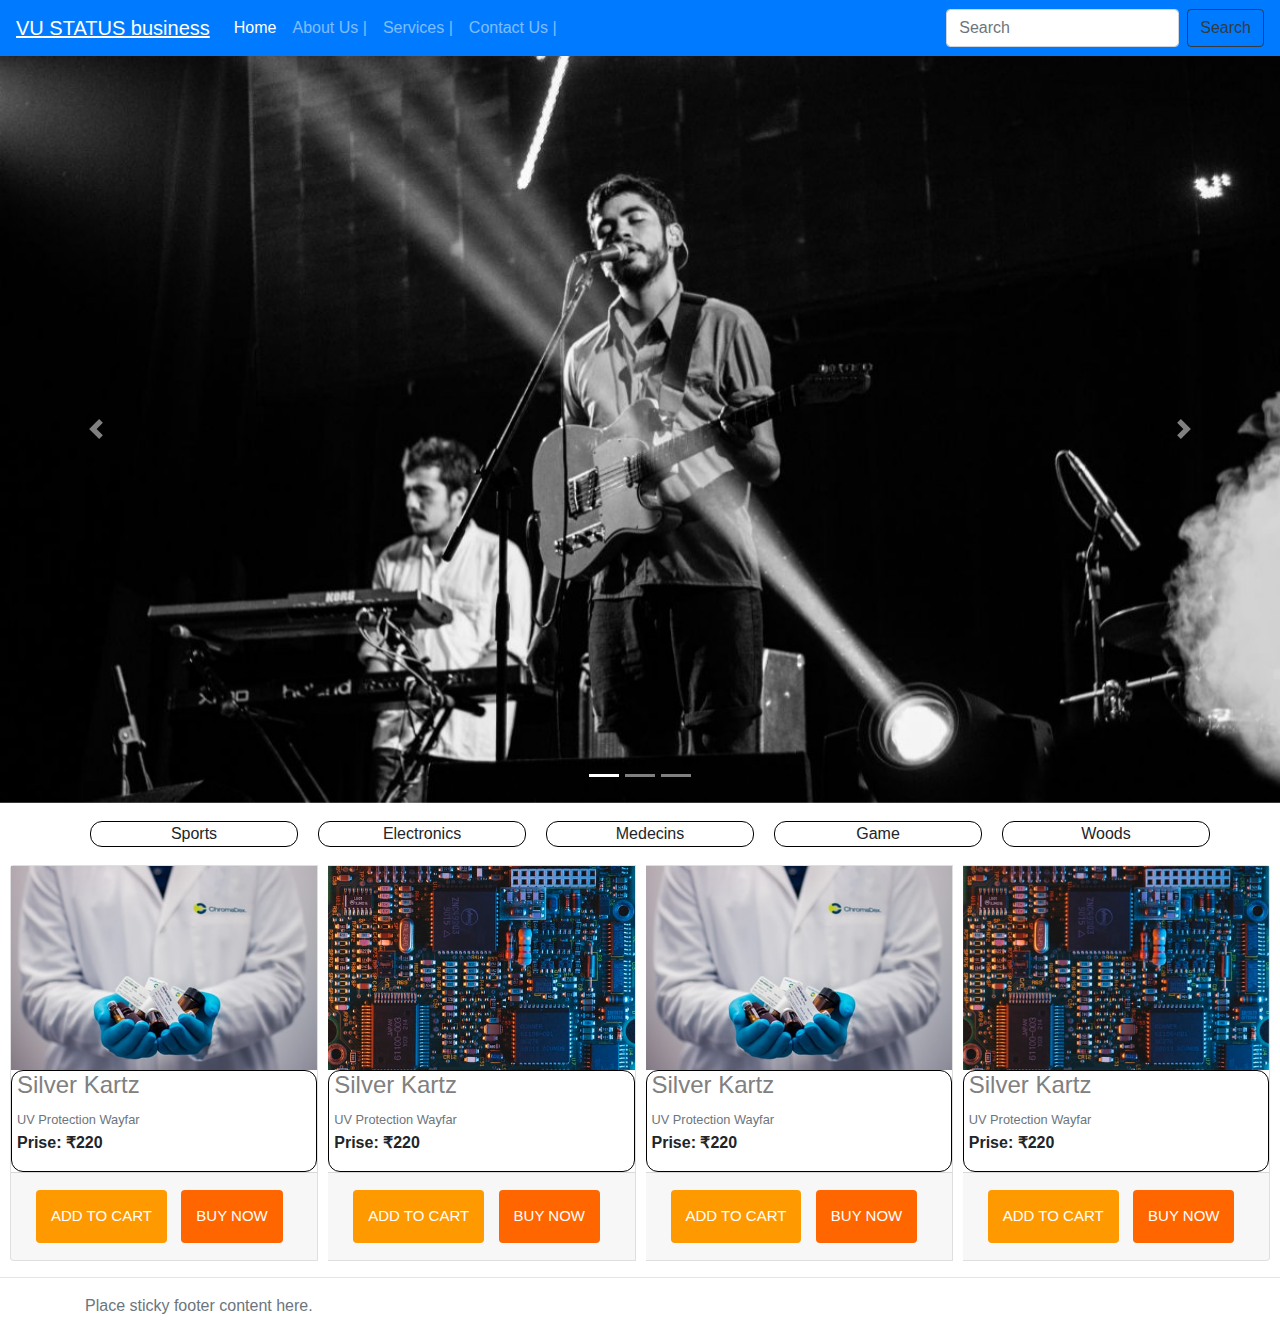
==== index.html @ 54a7a864 "first commit" ====
<!DOCTYPE html>
<html lang="en">

<head>
  <title>VUStatusapp</title>
  <meta charset="utf-8">
  <meta name="viewport" content="width=device-width, initial-scale=1">
  <link rel="stylesheet" href="style.css">
  <link rel="stylesheet" href="https://maxcdn.bootstrapcdn.com/bootstrap/4.0.0/css/bootstrap.min.css"
    integrity="sha384-Gn5384xqQ1aoWXA+058RXPxPg6fy4IWvTNh0E263XmFcJlSAwiGgFAW/dAiS6JXm" crossorigin="anonymous">
  <script src="https://code.jquery.com/jquery-3.2.1.slim.min.js"
    integrity="sha384-KJ3o2DKtIkvYIK3UENzmM7KCkRr/rE9/Qpg6aAZGJwFDMVNA/GpGFF93hXpG5KkN"
    crossorigin="anonymous"></script>
  <script src="https://cdnjs.cloudflare.com/ajax/libs/popper.js/1.12.9/umd/popper.min.js"
    integrity="sha384-ApNbgh9B+Y1QKtv3Rn7W3mgPxhU9K/ScQsAP7hUibX39j7fakFPskvXusvfa0b4Q"
    crossorigin="anonymous"></script>
  <script src="https://maxcdn.bootstrapcdn.com/bootstrap/4.0.0/js/bootstrap.min.js"
    integrity="sha384-JZR6Spejh4U02d8jOt6vLEHfe/JQGiRRSQQxSfFWpi1MquVdAyjUar5+76PVCmYl"
    crossorigin="anonymous"></script>

  <!--NAVBAR-->
  <nav class="navbar navbar-expand-lg navbar-dark bg-primary">
    <a class="navbar-brand" href="#"><u>VU STATUS business</u></a>
    <button class="navbar-toggler" type="button" data-toggle="collapse" data-target="#navbarSupportedContent"
      aria-controls="navbarSupportedContent" aria-expanded="false" aria-label="Toggle navigation">
      <span class="navbar-toggler-icon"></span>

    </button>

    <div class="collapse navbar-collapse" id="navbarSupportedContent">
      <ul class="navbar-nav mr-auto">
        <li class="nav-item active">
          <a class="nav-link" href="#">Home <span class="sr-only">(current)</span></a>
        </li>
        <li class="nav-item">
          <a class="nav-link" href="#">About Us    |</a>
        </li>
        <li class="nav-item">
          <a class="nav-link" href="#">Services    |</a>
        </li>
        <li class="nav-item">
          <a class="nav-link" href="#">Contact Us   |</a>
        </li>
        
        
      </ul>
      <form class="form-inline my-2 my-lg-0">
        <input class="form-control mr-sm-2" type="search" placeholder="Search" aria-label="Search">
        <button class="btn btn-outline-dark my-2 my-sm-0" type="submit">Search</button>
      </form>
    </div>
  </nav>
  <!--NAVBAREND-->





</head>

<body>
  <!--Slider Start-->
  <div id="carouselExampleIndicators" class="carousel slide" data-ride="carousel">
    <ol class="carousel-indicators">
      <li data-target="#carouselExampleIndicators" data-slide-to="0" class="active"></li>
      <li data-target="#carouselExampleIndicators" data-slide-to="1"></li>
      <li data-target="#carouselExampleIndicators" data-slide-to="2"></li>
    </ol>
    <div class="carousel-inner">
      <div class="carousel-item active">
        <img class="d-block w-100" src="chicago.jpg" alt="First slide">
      </div>
      <div class="carousel-item">
        <img class="d-block w-100" src="la.jpg" alt="Second slide">
      </div>
      <div class="carousel-item">
        <img class="d-block w-100" src="ny.jpg" alt="Third slide">
      </div>
    </div>
    <a class="carousel-control-prev" href="#carouselExampleIndicators" role="button" data-slide="prev">
      <span class="carousel-control-prev-icon" aria-hidden="true"></span>
      <span class="sr-only">Previous</span>
    </a>
    <a class="carousel-control-next" href="#carouselExampleIndicators" role="button" data-slide="next">
      <span class="carousel-control-next-icon" aria-hidden="true"></span>
      <span class="sr-only">Next</span>
    </a>
  </div>
  
  <!--Slider Start-->
  <!--Button-->
  <div class="mydiv">
  <div class="container">
    <div class="row">
      <div class="col-sm">
        Sports
      </div>
      <div class="col-sm">
        Electronics
      </div>
      <div class="col-sm">
        Medecins
      </div>
      <div class="col-sm">
        Game
      </div>
      <div class="col-sm">
        Woods
      </div>
    </div>
    
  </div>
  </div>

  <!--Button-->
  <!--CARD START-->
  <div class="card-group">
    <div class="card">
      <div id="carouselExampleSlidesOnly" class="carousel slide" data-ride="carousel">
        <div class="carousel-inner">
          <div class="carousel-item active">
            <img class="d-block w-100" src="1.jpg" alt="First slide">
          </div>
          <div class="carousel-item">
            <img class="d-block w-100" src="2.jpg" alt="Second slide">
          </div>
          <div class="carousel-item">
            <img class="d-block w-100" src="3.jpg" alt="Third slide">
          </div>
          
        </div>
        
      </div >
      <div class="itemborder">
      <div class="myitm">
      <h4 class="itemname">Silver Kartz</h4>
        <small class="text-muted">UV Protection Wayfar</small>
        <p><b>Prise: ₹220</b></p>
      </div>
      </div>
      <div class="card-footer">
        <button class="button button1"><span>ADD TO CART </span></button>
        <button class="button"><span>BUY NOW </span></button>
        
      </div>
    </div>
    <div class="card">
      <div id="carouselExampleSlidesOnly" class="carousel slide" data-ride="carousel">
        <div class="carousel-inner">
          <div class="carousel-item active">
            <img class="d-block w-100" src="11.jpg" alt="First slide">
          </div>
          <div class="carousel-item">
            <img class="d-block w-100" src="22.jpg" alt="Second slide">
          </div>
          <div class="carousel-item">
            <img class="d-block w-100" src="33.jpg" alt="Third slide">
          </div>
          
        </div>
        
      </div >
      <div class="itemborder">
      <div class="myitm">
      <h4 class="itemname">Silver Kartz</h4>
        <small class="text-muted">UV Protection Wayfar</small>
        <p><b>Prise: ₹220</b></p>
      </div>
      </div>
      <div class="card-footer">
        <button class="button button1"><span>ADD TO CART </span></button>
        <button class="button"><span>BUY NOW </span></button>
        
      </div>
    </div>
    <div class="card">
      <div id="carouselExampleSlidesOnly" class="carousel slide" data-ride="carousel">
        <div class="carousel-inner">
          <div class="carousel-item active">
            <img class="d-block w-100" src="1.jpg" alt="First slide">
          </div>
          <div class="carousel-item">
            <img class="d-block w-100" src="2.jpg" alt="Second slide">
          </div>
          <div class="carousel-item">
            <img class="d-block w-100" src="3.jpg" alt="Third slide">
          </div>
          
        </div>
        
      </div >
      <div class="itemborder">
      <div class="myitm">
      <h4 class="itemname">Silver Kartz</h4>
        <small class="text-muted">UV Protection Wayfar</small>
        <p><b>Prise: ₹220</b></p>
      </div>
      </div>
      <div class="card-footer">
        <button class="button button1"><span>ADD TO CART </span></button>
        <button class="button"><span>BUY NOW </span></button>
        
      </div>
    </div>
    <div class="card">
      <div id="carouselExampleSlidesOnly" class="carousel slide" data-ride="carousel">
        <div class="carousel-inner">
          <div class="carousel-item active">
            <img class="d-block w-100" src="11.jpg" alt="First slide">
          </div>
          <div class="carousel-item">
            <img class="d-block w-100" src="22.jpg" alt="Second slide">
          </div>
          <div class="carousel-item">
            <img class="d-block w-100" src="33.jpg" alt="Third slide">
          </div>
          
        </div>
        
      </div >
      <div class="itemborder">
      <div class="myitm">
      <h4 class="itemname">Silver Kartz</h4>
        <small class="text-muted">UV Protection Wayfar</small>
        <p><b>Prise: ₹220</b></p>
      </div>
      </div>
      <div class="card-footer">
        <button class="button button1"><span>ADD TO CART </span></button>
        <button class="button"><span>BUY NOW </span></button>
        
      </div>
    </div>
    
   
  </div>
  <!--CARD ENDS-->
</body>
<!--footer-->
<!-- Footer -->
<footer>
  <hr/>
  <div class="container">
    <p class="text-muted">Place sticky footer content here.</p>
  </div>
</footer>

</html>
---- style.css ----
.col-sm{
    border: .5px solid black;
  border-radius: 12px;
  text-align: center;
  margin-left: 20px;
  margin-top: 18px;
  margin-bottom: 18px;
  
}
.itemborder {
    border: .5px solid black;
    border-radius: 12px; 
}

.col-sm:hover {
    transition: 1s;
    background-color: black;
    color: blanchedalmond;
  }
  .myitm {
     
      float: left;
      margin-left: 5px;
  
  }
  
  .button {
    border-radius: 4px;
    background-color: #ff6600;
    border: none;
    color: #FFFFFF;
    text-align: center;
    font-size: 15px;
    padding: 15px;
    width: auto;
    transition: all 0.5s;
    cursor: pointer;
    margin: 5px;
  }
  .button1{
      
    background-color: #ff9900;
      
}
  
  .button span {
    cursor: pointer;
    display: inline-block;
    position: relative;
    transition: 0.5s;
  }
  
  .button span:after {
    content: '\00bb';
    position: absolute;
    opacity: 0;
    top: 0;
    right: -20px;
    transition: 0.5s;
  }
  
  .button:hover span {
    padding-right: 20px;
  }
  
  .button:hover span:after {
    opacity: 1;
    right: 0;
  }
  .itemname {
      color: gray;
     
  }
  
  .card{
      margin-left: 10px;
      margin-right: 10px;
  }
  @import "compass/css3";

$height-footer: 60px;

 
  .footer {
    bottom: 0;
    width: 100%;
    position: absolute;
    background-color: #161010;
  }
    .footer-block {
      margin: 20px 0;
    }
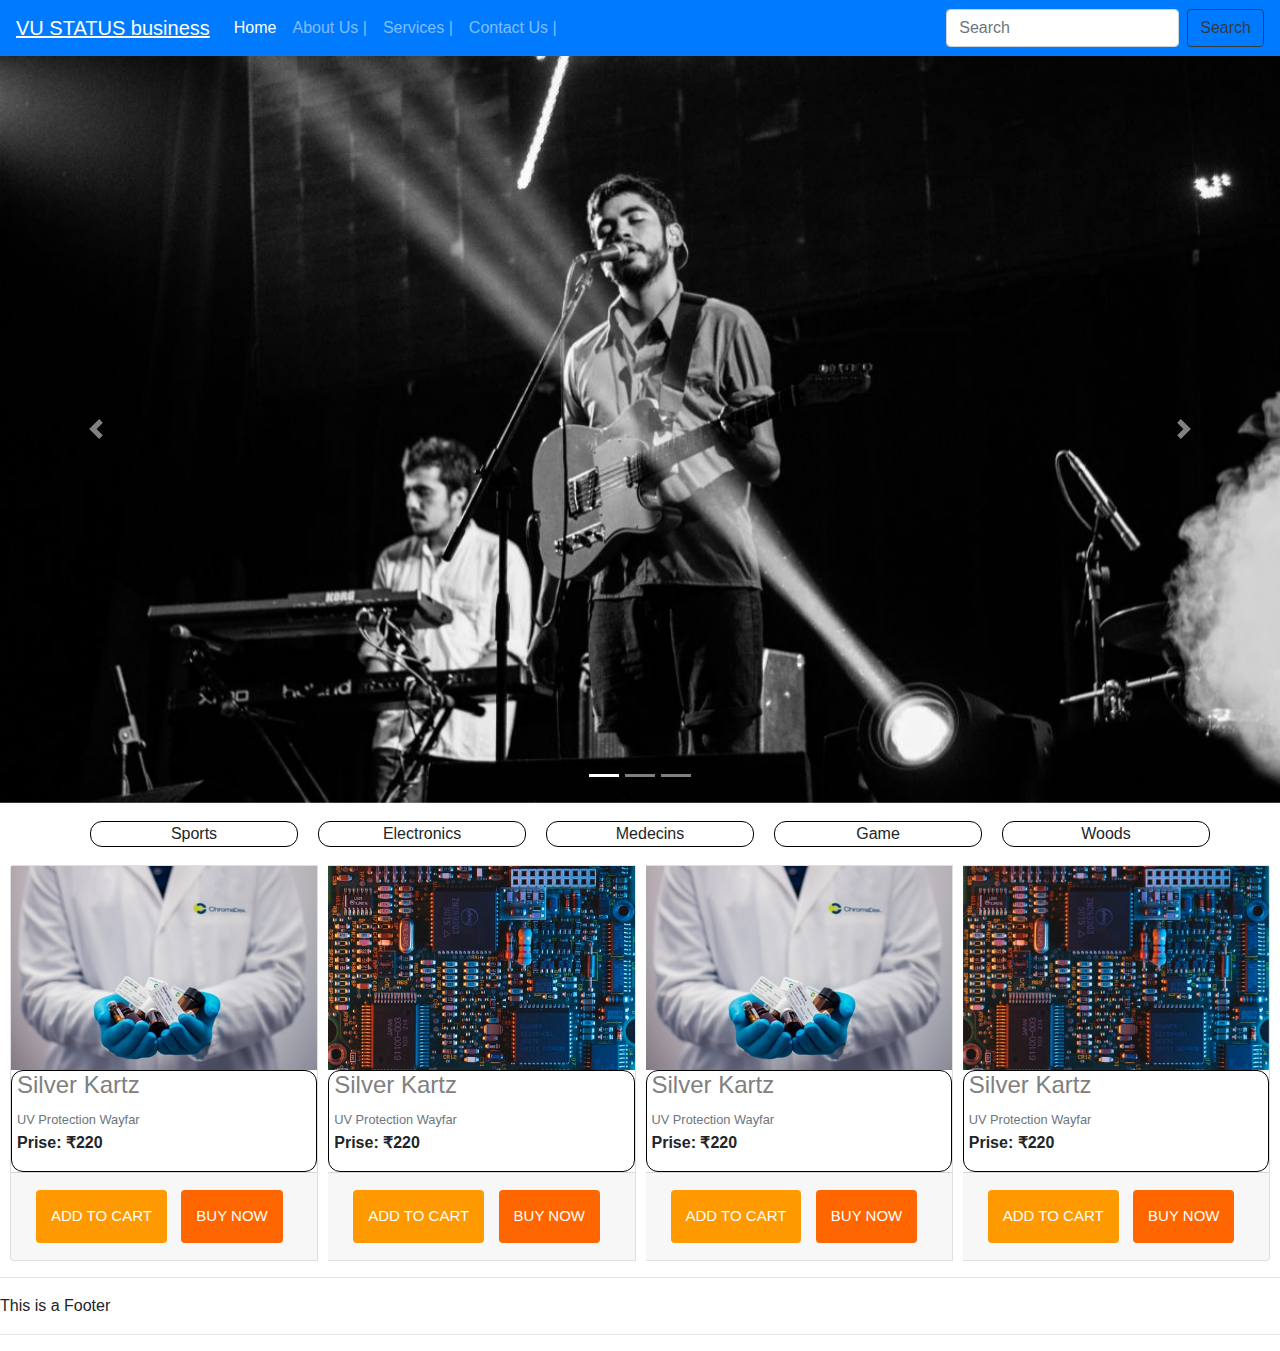
==== commit fc90075c: "Update index.html" ====
--- a/index.html
+++ b/index.html
@@ -240,9 +240,11 @@
 <!-- Footer -->
 <footer>
   <hr/>
-  <div class="container">
-    <p class="text-muted">Place sticky footer content here.</p>
+  <div class="c</p>
+              <hr/>
+    <p class="text-muted">This is a Footer</p>
+                         <hr/>
   </div>
 </footer>
 
-</html>+</html>
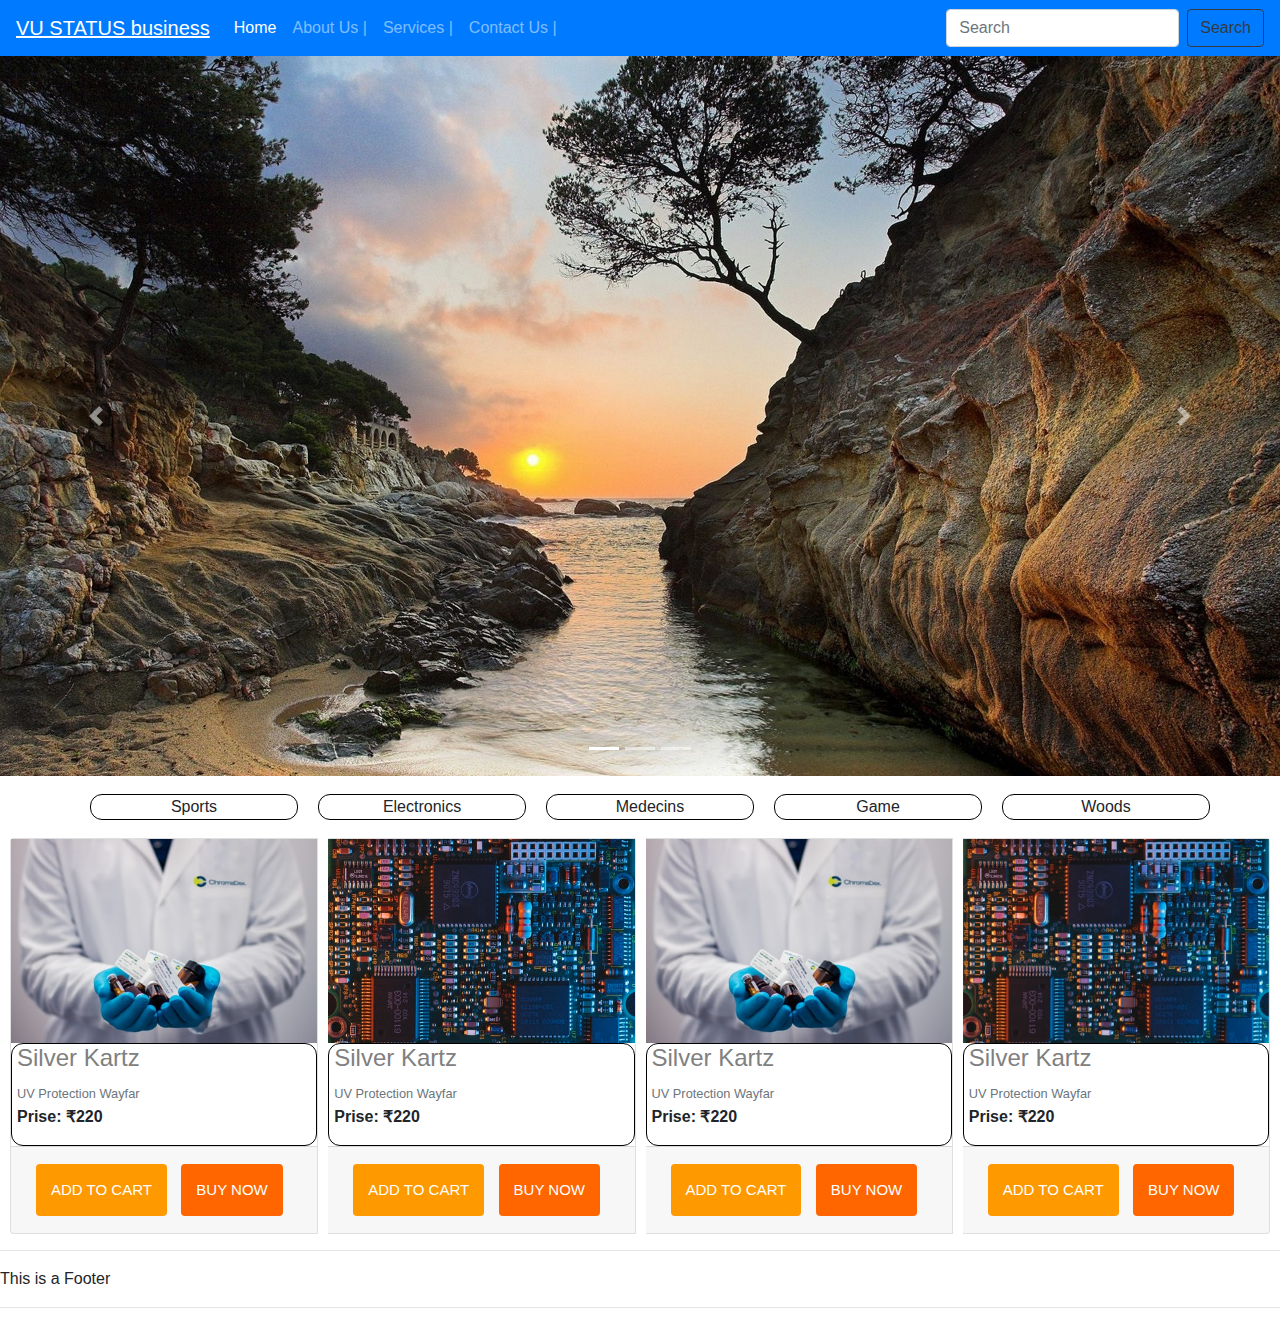
==== commit e1ef130e: "Update index.html" ====
--- a/index.html
+++ b/index.html
@@ -74,7 +74,7 @@
         <img class="d-block w-100" src="la.jpg" alt="Second slide">
       </div>
       <div class="carousel-item">
-        <img class="d-block w-100" src="ny.jpg" alt="Third slide">
+        <img class="d-block w-100" src="chicago.jpg" alt="Third slide">
       </div>
     </div>
     <a class="carousel-control-prev" href="#carouselExampleIndicators" role="button" data-slide="prev">
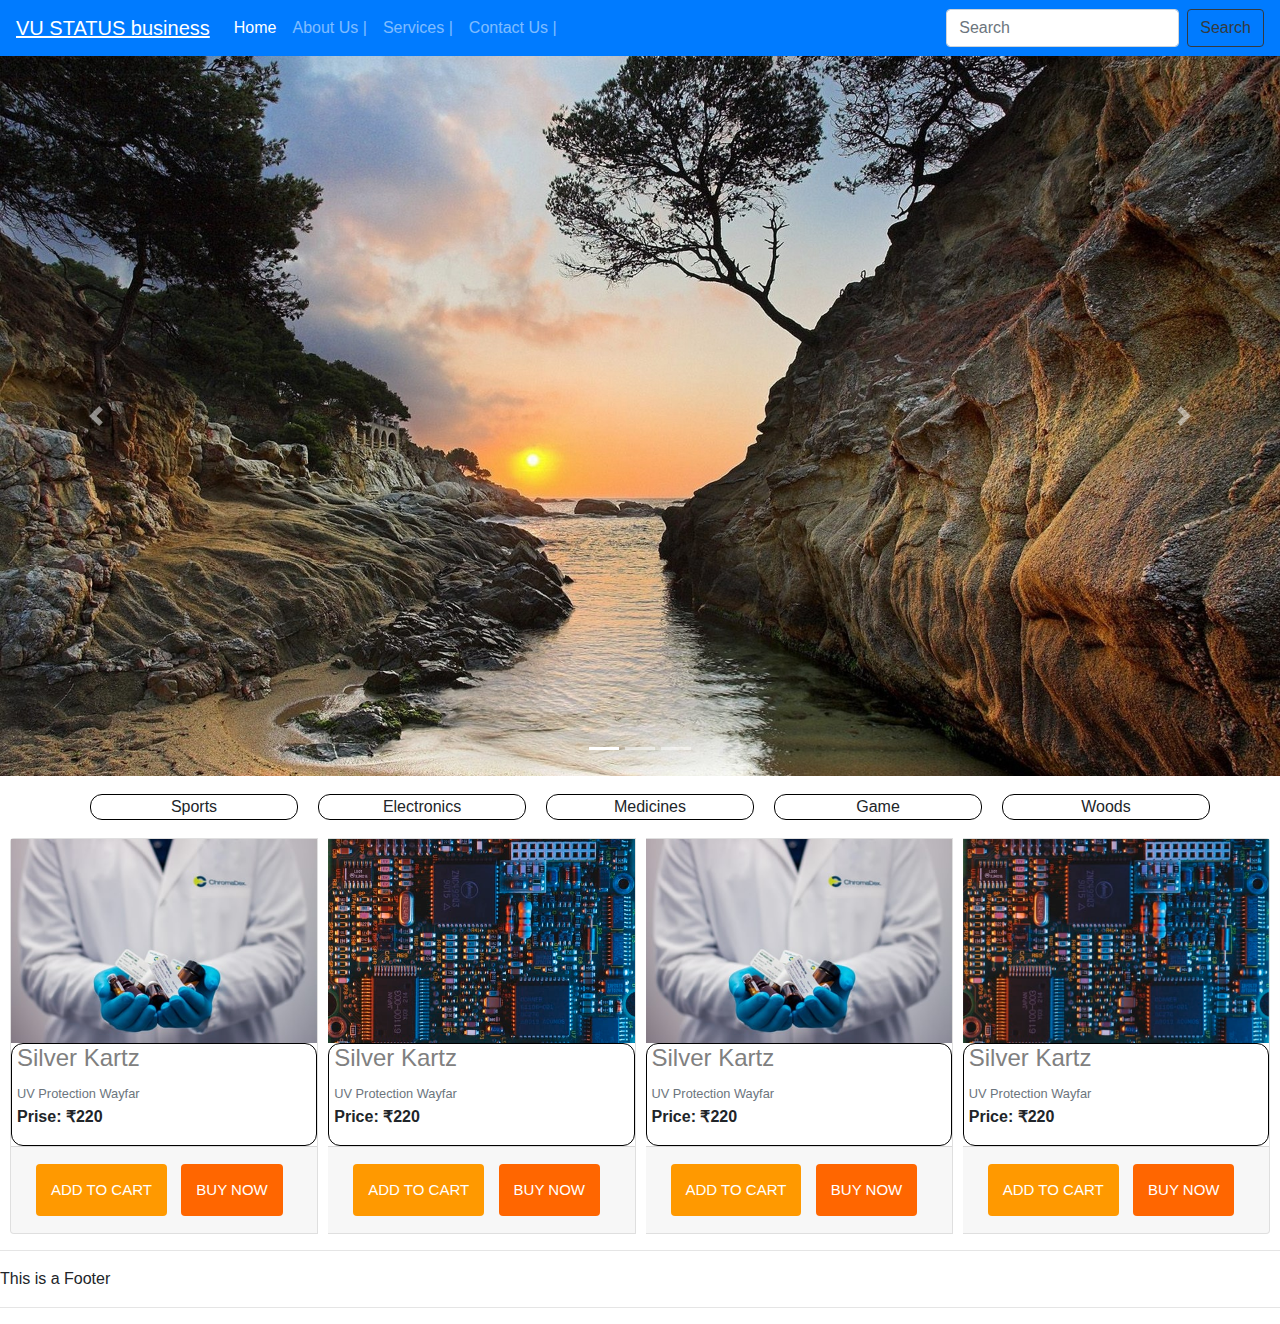
==== commit 9909509d: "Update index.html" ====
--- a/index.html
+++ b/index.html
@@ -99,7 +99,7 @@
         Electronics
       </div>
       <div class="col-sm">
-        Medecins
+       Medicines
       </div>
       <div class="col-sm">
         Game
@@ -164,7 +164,7 @@
       <div class="myitm">
       <h4 class="itemname">Silver Kartz</h4>
         <small class="text-muted">UV Protection Wayfar</small>
-        <p><b>Prise: ₹220</b></p>
+        <p><b>Price: ₹220</b></p>
       </div>
       </div>
       <div class="card-footer">
@@ -193,7 +193,7 @@
       <div class="myitm">
       <h4 class="itemname">Silver Kartz</h4>
         <small class="text-muted">UV Protection Wayfar</small>
-        <p><b>Prise: ₹220</b></p>
+        <p><b>Price: ₹220</b></p>
       </div>
       </div>
       <div class="card-footer">
@@ -222,7 +222,7 @@
       <div class="myitm">
       <h4 class="itemname">Silver Kartz</h4>
         <small class="text-muted">UV Protection Wayfar</small>
-        <p><b>Prise: ₹220</b></p>
+        <p><b>Price: ₹220</b></p>
       </div>
       </div>
       <div class="card-footer">
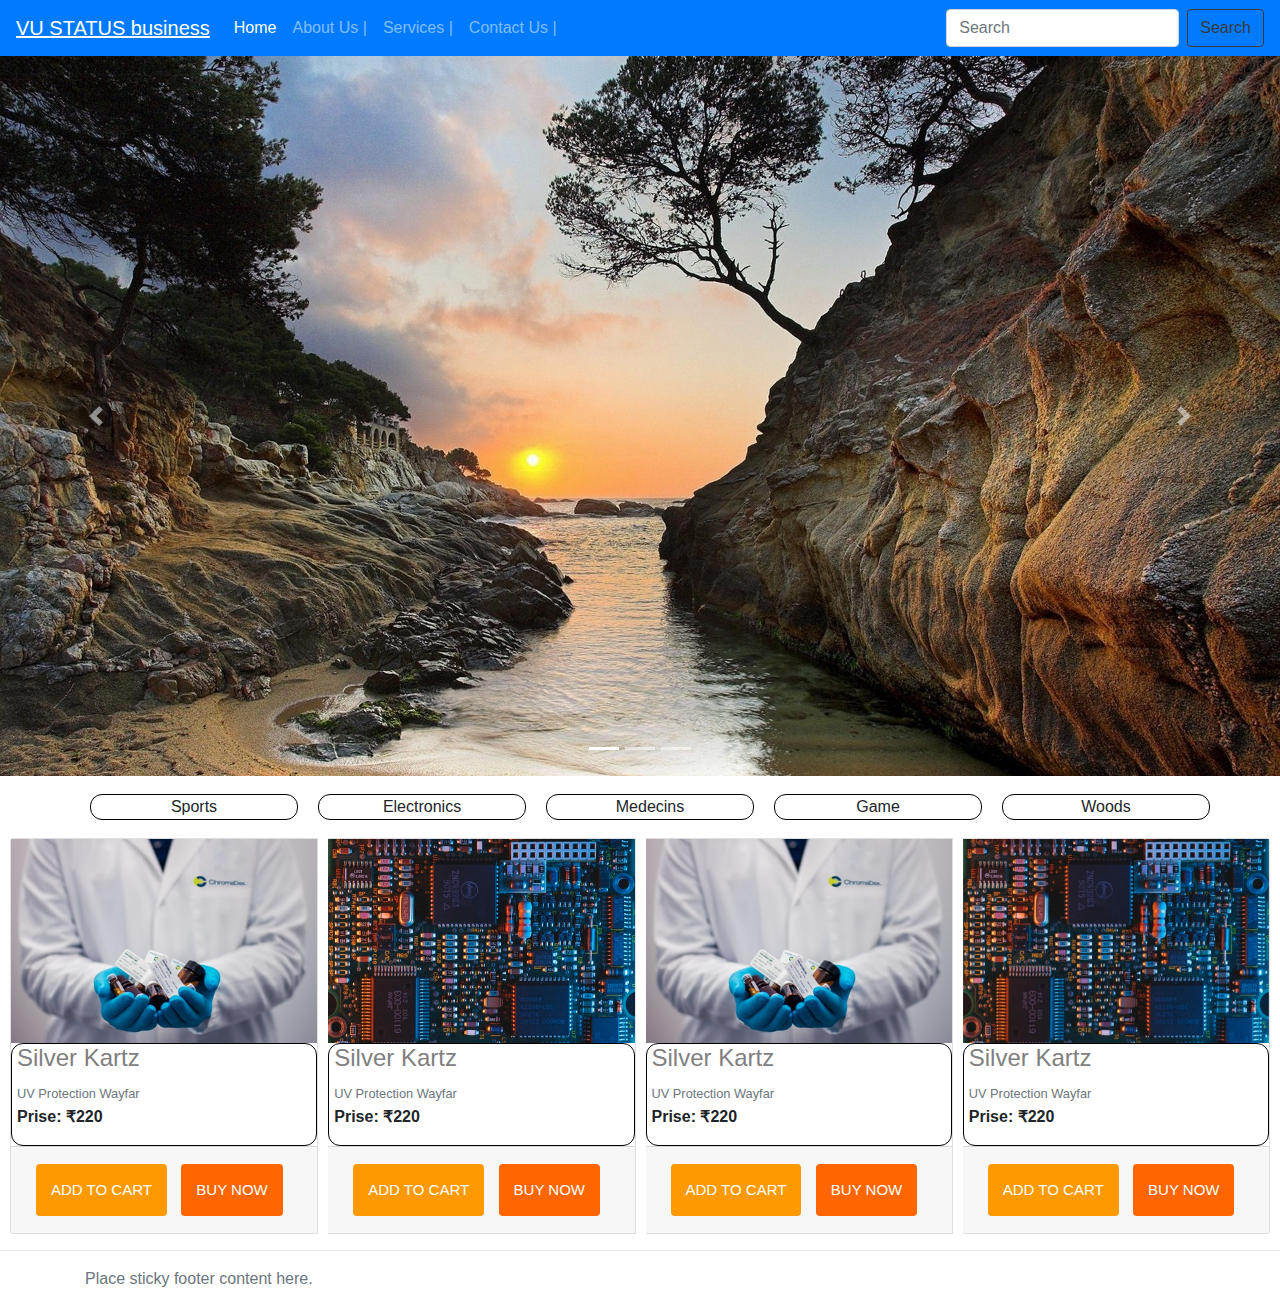
==== commit a77737cc: "Add files via upload" ====
--- a/index.html
+++ b/index.html
@@ -1,250 +1,248 @@
-<!DOCTYPE html>
-<html lang="en">
-
-<head>
-  <title>VUStatusapp</title>
-  <meta charset="utf-8">
-  <meta name="viewport" content="width=device-width, initial-scale=1">
-  <link rel="stylesheet" href="style.css">
-  <link rel="stylesheet" href="https://maxcdn.bootstrapcdn.com/bootstrap/4.0.0/css/bootstrap.min.css"
-    integrity="sha384-Gn5384xqQ1aoWXA+058RXPxPg6fy4IWvTNh0E263XmFcJlSAwiGgFAW/dAiS6JXm" crossorigin="anonymous">
-  <script src="https://code.jquery.com/jquery-3.2.1.slim.min.js"
-    integrity="sha384-KJ3o2DKtIkvYIK3UENzmM7KCkRr/rE9/Qpg6aAZGJwFDMVNA/GpGFF93hXpG5KkN"
-    crossorigin="anonymous"></script>
-  <script src="https://cdnjs.cloudflare.com/ajax/libs/popper.js/1.12.9/umd/popper.min.js"
-    integrity="sha384-ApNbgh9B+Y1QKtv3Rn7W3mgPxhU9K/ScQsAP7hUibX39j7fakFPskvXusvfa0b4Q"
-    crossorigin="anonymous"></script>
-  <script src="https://maxcdn.bootstrapcdn.com/bootstrap/4.0.0/js/bootstrap.min.js"
-    integrity="sha384-JZR6Spejh4U02d8jOt6vLEHfe/JQGiRRSQQxSfFWpi1MquVdAyjUar5+76PVCmYl"
-    crossorigin="anonymous"></script>
-
-  <!--NAVBAR-->
-  <nav class="navbar navbar-expand-lg navbar-dark bg-primary">
-    <a class="navbar-brand" href="#"><u>VU STATUS business</u></a>
-    <button class="navbar-toggler" type="button" data-toggle="collapse" data-target="#navbarSupportedContent"
-      aria-controls="navbarSupportedContent" aria-expanded="false" aria-label="Toggle navigation">
-      <span class="navbar-toggler-icon"></span>
-
-    </button>
-
-    <div class="collapse navbar-collapse" id="navbarSupportedContent">
-      <ul class="navbar-nav mr-auto">
-        <li class="nav-item active">
-          <a class="nav-link" href="#">Home <span class="sr-only">(current)</span></a>
-        </li>
-        <li class="nav-item">
-          <a class="nav-link" href="#">About Us    |</a>
-        </li>
-        <li class="nav-item">
-          <a class="nav-link" href="#">Services    |</a>
-        </li>
-        <li class="nav-item">
-          <a class="nav-link" href="#">Contact Us   |</a>
-        </li>
-        
-        
-      </ul>
-      <form class="form-inline my-2 my-lg-0">
-        <input class="form-control mr-sm-2" type="search" placeholder="Search" aria-label="Search">
-        <button class="btn btn-outline-dark my-2 my-sm-0" type="submit">Search</button>
-      </form>
-    </div>
-  </nav>
-  <!--NAVBAREND-->
-
-
-
-
-
-</head>
-
-<body>
-  <!--Slider Start-->
-  <div id="carouselExampleIndicators" class="carousel slide" data-ride="carousel">
-    <ol class="carousel-indicators">
-      <li data-target="#carouselExampleIndicators" data-slide-to="0" class="active"></li>
-      <li data-target="#carouselExampleIndicators" data-slide-to="1"></li>
-      <li data-target="#carouselExampleIndicators" data-slide-to="2"></li>
-    </ol>
-    <div class="carousel-inner">
-      <div class="carousel-item active">
-        <img class="d-block w-100" src="chicago.jpg" alt="First slide">
-      </div>
-      <div class="carousel-item">
-        <img class="d-block w-100" src="la.jpg" alt="Second slide">
-      </div>
-      <div class="carousel-item">
-        <img class="d-block w-100" src="chicago.jpg" alt="Third slide">
-      </div>
-    </div>
-    <a class="carousel-control-prev" href="#carouselExampleIndicators" role="button" data-slide="prev">
-      <span class="carousel-control-prev-icon" aria-hidden="true"></span>
-      <span class="sr-only">Previous</span>
-    </a>
-    <a class="carousel-control-next" href="#carouselExampleIndicators" role="button" data-slide="next">
-      <span class="carousel-control-next-icon" aria-hidden="true"></span>
-      <span class="sr-only">Next</span>
-    </a>
-  </div>
-  
-  <!--Slider Start-->
-  <!--Button-->
-  <div class="mydiv">
-  <div class="container">
-    <div class="row">
-      <div class="col-sm">
-        Sports
-      </div>
-      <div class="col-sm">
-        Electronics
-      </div>
-      <div class="col-sm">
-       Medicines
-      </div>
-      <div class="col-sm">
-        Game
-      </div>
-      <div class="col-sm">
-        Woods
-      </div>
-    </div>
-    
-  </div>
-  </div>
-
-  <!--Button-->
-  <!--CARD START-->
-  <div class="card-group">
-    <div class="card">
-      <div id="carouselExampleSlidesOnly" class="carousel slide" data-ride="carousel">
-        <div class="carousel-inner">
-          <div class="carousel-item active">
-            <img class="d-block w-100" src="1.jpg" alt="First slide">
-          </div>
-          <div class="carousel-item">
-            <img class="d-block w-100" src="2.jpg" alt="Second slide">
-          </div>
-          <div class="carousel-item">
-            <img class="d-block w-100" src="3.jpg" alt="Third slide">
-          </div>
-          
-        </div>
-        
-      </div >
-      <div class="itemborder">
-      <div class="myitm">
-      <h4 class="itemname">Silver Kartz</h4>
-        <small class="text-muted">UV Protection Wayfar</small>
-        <p><b>Prise: ₹220</b></p>
-      </div>
-      </div>
-      <div class="card-footer">
-        <button class="button button1"><span>ADD TO CART </span></button>
-        <button class="button"><span>BUY NOW </span></button>
-        
-      </div>
-    </div>
-    <div class="card">
-      <div id="carouselExampleSlidesOnly" class="carousel slide" data-ride="carousel">
-        <div class="carousel-inner">
-          <div class="carousel-item active">
-            <img class="d-block w-100" src="11.jpg" alt="First slide">
-          </div>
-          <div class="carousel-item">
-            <img class="d-block w-100" src="22.jpg" alt="Second slide">
-          </div>
-          <div class="carousel-item">
-            <img class="d-block w-100" src="33.jpg" alt="Third slide">
-          </div>
-          
-        </div>
-        
-      </div >
-      <div class="itemborder">
-      <div class="myitm">
-      <h4 class="itemname">Silver Kartz</h4>
-        <small class="text-muted">UV Protection Wayfar</small>
-        <p><b>Price: ₹220</b></p>
-      </div>
-      </div>
-      <div class="card-footer">
-        <button class="button button1"><span>ADD TO CART </span></button>
-        <button class="button"><span>BUY NOW </span></button>
-        
-      </div>
-    </div>
-    <div class="card">
-      <div id="carouselExampleSlidesOnly" class="carousel slide" data-ride="carousel">
-        <div class="carousel-inner">
-          <div class="carousel-item active">
-            <img class="d-block w-100" src="1.jpg" alt="First slide">
-          </div>
-          <div class="carousel-item">
-            <img class="d-block w-100" src="2.jpg" alt="Second slide">
-          </div>
-          <div class="carousel-item">
-            <img class="d-block w-100" src="3.jpg" alt="Third slide">
-          </div>
-          
-        </div>
-        
-      </div >
-      <div class="itemborder">
-      <div class="myitm">
-      <h4 class="itemname">Silver Kartz</h4>
-        <small class="text-muted">UV Protection Wayfar</small>
-        <p><b>Price: ₹220</b></p>
-      </div>
-      </div>
-      <div class="card-footer">
-        <button class="button button1"><span>ADD TO CART </span></button>
-        <button class="button"><span>BUY NOW </span></button>
-        
-      </div>
-    </div>
-    <div class="card">
-      <div id="carouselExampleSlidesOnly" class="carousel slide" data-ride="carousel">
-        <div class="carousel-inner">
-          <div class="carousel-item active">
-            <img class="d-block w-100" src="11.jpg" alt="First slide">
-          </div>
-          <div class="carousel-item">
-            <img class="d-block w-100" src="22.jpg" alt="Second slide">
-          </div>
-          <div class="carousel-item">
-            <img class="d-block w-100" src="33.jpg" alt="Third slide">
-          </div>
-          
-        </div>
-        
-      </div >
-      <div class="itemborder">
-      <div class="myitm">
-      <h4 class="itemname">Silver Kartz</h4>
-        <small class="text-muted">UV Protection Wayfar</small>
-        <p><b>Price: ₹220</b></p>
-      </div>
-      </div>
-      <div class="card-footer">
-        <button class="button button1"><span>ADD TO CART </span></button>
-        <button class="button"><span>BUY NOW </span></button>
-        
-      </div>
-    </div>
-    
-   
-  </div>
-  <!--CARD ENDS-->
-</body>
-<!--footer-->
-<!-- Footer -->
-<footer>
-  <hr/>
-  <div class="c</p>
-              <hr/>
-    <p class="text-muted">This is a Footer</p>
-                         <hr/>
-  </div>
-</footer>
-
-</html>
+<!DOCTYPE html>
+<html lang="en">
+
+<head>
+  <title>VUStatusapp</title>
+  <meta charset="utf-8">
+  <meta name="viewport" content="width=device-width, initial-scale=1">
+  <link rel="stylesheet" href="style.css">
+  <link rel="stylesheet" href="https://maxcdn.bootstrapcdn.com/bootstrap/4.0.0/css/bootstrap.min.css"
+    integrity="sha384-Gn5384xqQ1aoWXA+058RXPxPg6fy4IWvTNh0E263XmFcJlSAwiGgFAW/dAiS6JXm" crossorigin="anonymous">
+  <script src="https://code.jquery.com/jquery-3.2.1.slim.min.js"
+    integrity="sha384-KJ3o2DKtIkvYIK3UENzmM7KCkRr/rE9/Qpg6aAZGJwFDMVNA/GpGFF93hXpG5KkN"
+    crossorigin="anonymous"></script>
+  <script src="https://cdnjs.cloudflare.com/ajax/libs/popper.js/1.12.9/umd/popper.min.js"
+    integrity="sha384-ApNbgh9B+Y1QKtv3Rn7W3mgPxhU9K/ScQsAP7hUibX39j7fakFPskvXusvfa0b4Q"
+    crossorigin="anonymous"></script>
+  <script src="https://maxcdn.bootstrapcdn.com/bootstrap/4.0.0/js/bootstrap.min.js"
+    integrity="sha384-JZR6Spejh4U02d8jOt6vLEHfe/JQGiRRSQQxSfFWpi1MquVdAyjUar5+76PVCmYl"
+    crossorigin="anonymous"></script>
+
+  <!--NAVBAR-->
+  <nav class="navbar navbar-expand-lg navbar-dark bg-primary">
+    <a class="navbar-brand" href="#"><u>VU STATUS business</u></a>
+    <button class="navbar-toggler" type="button" data-toggle="collapse" data-target="#navbarSupportedContent"
+      aria-controls="navbarSupportedContent" aria-expanded="false" aria-label="Toggle navigation">
+      <span class="navbar-toggler-icon"></span>
+
+    </button>
+
+    <div class="collapse navbar-collapse" id="navbarSupportedContent">
+      <ul class="navbar-nav mr-auto">
+        <li class="nav-item active">
+          <a class="nav-link" href="#">Home <span class="sr-only">(current)</span></a>
+        </li>
+        <li class="nav-item">
+          <a class="nav-link" href="./AboutUs/Aboutus.html">About Us    |</a>
+        </li>
+        <li class="nav-item">
+          <a class="nav-link" href="#">Services    |</a>
+        </li>
+        <li class="nav-item">
+          <a class="nav-link" href="#">Contact Us   |</a>
+        </li>
+        
+        
+      </ul>
+      <form class="form-inline my-2 my-lg-0">
+        <input class="form-control mr-sm-2" type="search" placeholder="Search" aria-label="Search">
+        <button class="btn btn-outline-dark my-2 my-sm-0" type="submit">Search</button>
+      </form>
+    </div>
+  </nav>
+  <!--NAVBAREND-->
+
+
+
+
+
+</head>
+
+<body>
+  <!--Slider Start-->
+  <div id="carouselExampleIndicators" class="carousel slide" data-ride="carousel">
+    <ol class="carousel-indicators">
+      <li data-target="#carouselExampleIndicators" data-slide-to="0" class="active"></li>
+      <li data-target="#carouselExampleIndicators" data-slide-to="1"></li>
+      <li data-target="#carouselExampleIndicators" data-slide-to="2"></li>
+    </ol>
+    <div class="carousel-inner">
+      <div class="carousel-item active">
+        <img class="d-block w-100" src="chicago.jpg" alt="First slide">
+      </div>
+      <div class="carousel-item">
+        <img class="d-block w-100" src="la.jpg" alt="Second slide">
+      </div>
+      <div class="carousel-item">
+        <img class="d-block w-100" src="ny.jpg" alt="Third slide">
+      </div>
+    </div>
+    <a class="carousel-control-prev" href="#carouselExampleIndicators" role="button" data-slide="prev">
+      <span class="carousel-control-prev-icon" aria-hidden="true"></span>
+      <span class="sr-only">Previous</span>
+    </a>
+    <a class="carousel-control-next" href="#carouselExampleIndicators" role="button" data-slide="next">
+      <span class="carousel-control-next-icon" aria-hidden="true"></span>
+      <span class="sr-only">Next</span>
+    </a>
+  </div>
+  
+  <!--Slider Start-->
+  <!--Button-->
+  <div class="mydiv">
+  <div class="container">
+    <div class="row">
+      <div class="col-sm">
+        Sports
+      </div>
+      <div class="col-sm">
+        Electronics
+      </div>
+      <div class="col-sm">
+        Medecins
+      </div>
+      <div class="col-sm">
+        Game
+      </div>
+      <div class="col-sm">
+        Woods
+      </div>
+    </div>
+    
+  </div>
+  </div>
+
+  <!--Button-->
+  <!--CARD START-->
+  <div class="card-group">
+    <div class="card">
+      <div id="carouselExampleSlidesOnly" class="carousel slide" data-ride="carousel">
+        <div class="carousel-inner">
+          <div class="carousel-item active">
+            <img class="d-block w-100" src="1.jpg" alt="First slide">
+          </div>
+          <div class="carousel-item">
+            <img class="d-block w-100" src="2.jpg" alt="Second slide">
+          </div>
+          <div class="carousel-item">
+            <img class="d-block w-100" src="3.jpg" alt="Third slide">
+          </div>
+          
+        </div>
+        
+      </div >
+      <div class="itemborder">
+      <div class="myitm">
+      <h4 class="itemname">Silver Kartz</h4>
+        <small class="text-muted">UV Protection Wayfar</small>
+        <p><b>Prise: ₹220</b></p>
+      </div>
+      </div>
+      <div class="card-footer">
+        <button class="button button1"><span>ADD TO CART </span></button>
+        <button class="button"><span>BUY NOW </span></button>
+        
+      </div>
+    </div>
+    <div class="card">
+      <div id="carouselExampleSlidesOnly" class="carousel slide" data-ride="carousel">
+        <div class="carousel-inner">
+          <div class="carousel-item active">
+            <img class="d-block w-100" src="11.jpg" alt="First slide">
+          </div>
+          <div class="carousel-item">
+            <img class="d-block w-100" src="22.jpg" alt="Second slide">
+          </div>
+          <div class="carousel-item">
+            <img class="d-block w-100" src="33.jpg" alt="Third slide">
+          </div>
+          
+        </div>
+        
+      </div >
+      <div class="itemborder">
+      <div class="myitm">
+      <h4 class="itemname">Silver Kartz</h4>
+        <small class="text-muted">UV Protection Wayfar</small>
+        <p><b>Prise: ₹220</b></p>
+      </div>
+      </div>
+      <div class="card-footer">
+        <button class="button button1"><span>ADD TO CART </span></button>
+        <button class="button"><span>BUY NOW </span></button>
+        
+      </div>
+    </div>
+    <div class="card">
+      <div id="carouselExampleSlidesOnly" class="carousel slide" data-ride="carousel">
+        <div class="carousel-inner">
+          <div class="carousel-item active">
+            <img class="d-block w-100" src="1.jpg" alt="First slide">
+          </div>
+          <div class="carousel-item">
+            <img class="d-block w-100" src="2.jpg" alt="Second slide">
+          </div>
+          <div class="carousel-item">
+            <img class="d-block w-100" src="3.jpg" alt="Third slide">
+          </div>
+          
+        </div>
+        
+      </div >
+      <div class="itemborder">
+      <div class="myitm">
+      <h4 class="itemname">Silver Kartz</h4>
+        <small class="text-muted">UV Protection Wayfar</small>
+        <p><b>Prise: ₹220</b></p>
+      </div>
+      </div>
+      <div class="card-footer">
+        <button class="button button1"><span>ADD TO CART </span></button>
+        <button class="button"><span>BUY NOW </span></button>
+        
+      </div>
+    </div>
+    <div class="card">
+      <div id="carouselExampleSlidesOnly" class="carousel slide" data-ride="carousel">
+        <div class="carousel-inner">
+          <div class="carousel-item active">
+            <img class="d-block w-100" src="11.jpg" alt="First slide">
+          </div>
+          <div class="carousel-item">
+            <img class="d-block w-100" src="22.jpg" alt="Second slide">
+          </div>
+          <div class="carousel-item">
+            <img class="d-block w-100" src="33.jpg" alt="Third slide">
+          </div>
+          
+        </div>
+        
+      </div >
+      <div class="itemborder">
+      <div class="myitm">
+      <h4 class="itemname">Silver Kartz</h4>
+        <small class="text-muted">UV Protection Wayfar</small>
+        <p><b>Prise: ₹220</b></p>
+      </div>
+      </div>
+      <div class="card-footer">
+        <button class="button button1"><span>ADD TO CART </span></button>
+        <button class="button"><span>BUY NOW </span></button>
+        
+      </div>
+    </div>
+    
+   
+  </div>
+  <!--CARD ENDS-->
+</body>
+<!--footer-->
+<!-- Footer -->
+<footer>
+  <hr/>
+  <div class="container">
+    <p class="text-muted">Place sticky footer content here.</p>
+  </div>
+</footer>
+
+</html>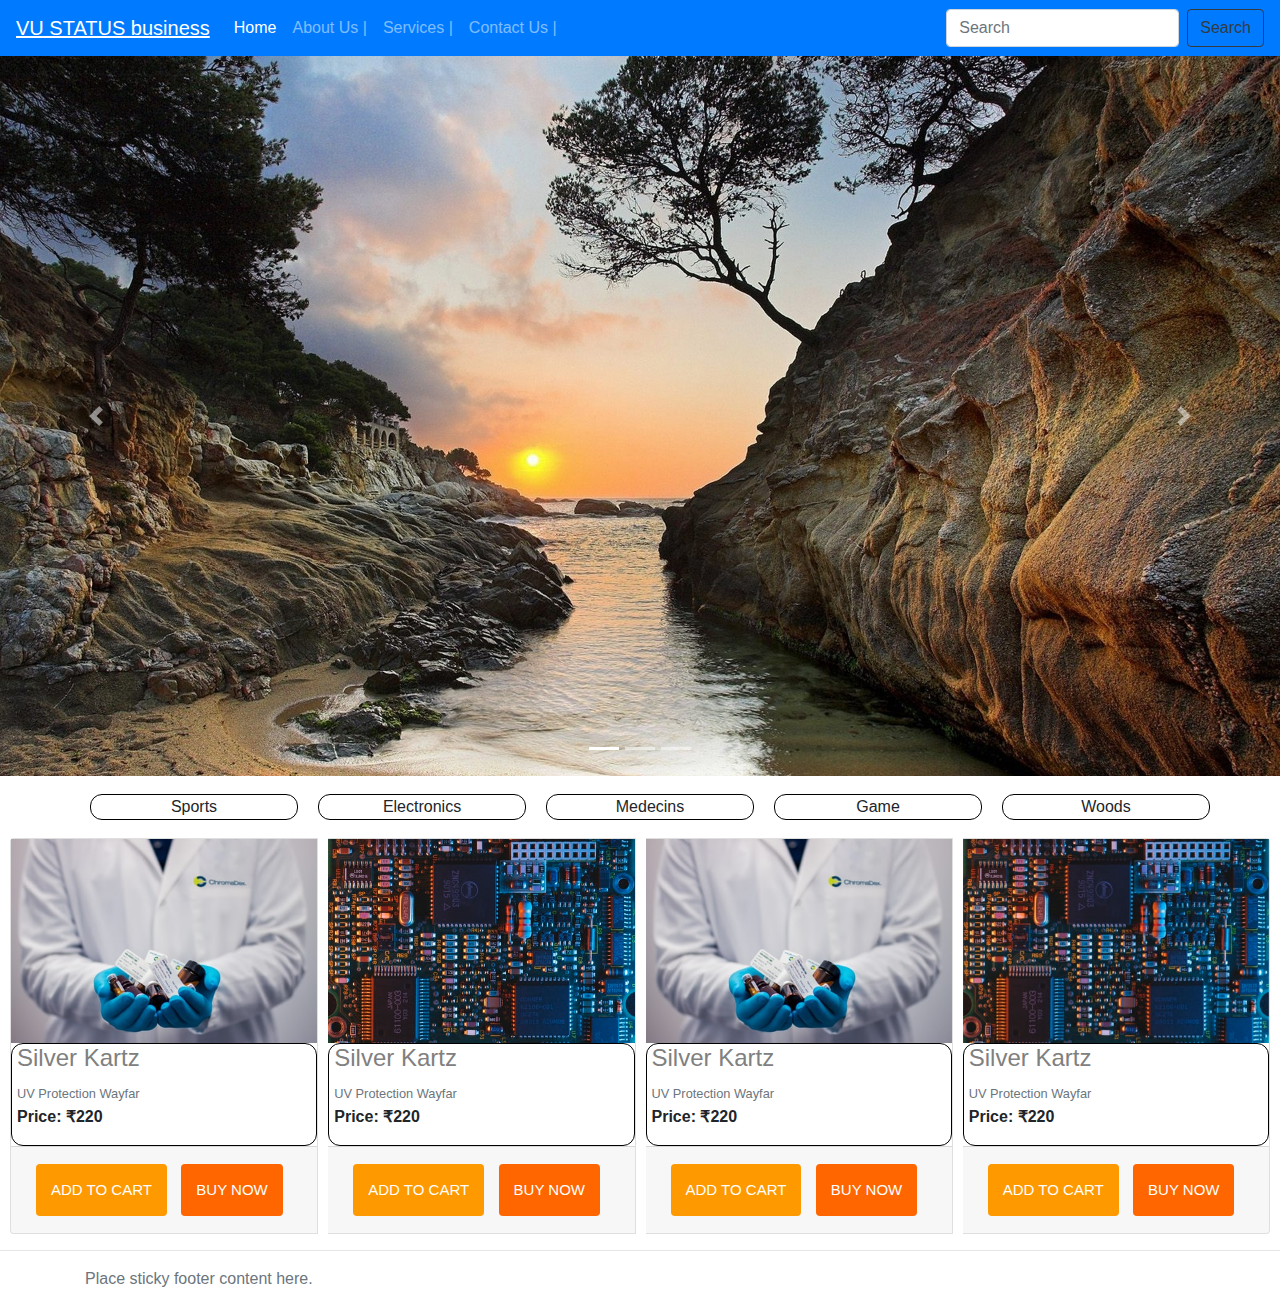
==== commit 1131ac60: "Update index.html" ====
--- a/index.html
+++ b/index.html
@@ -135,7 +135,7 @@
       <div class="myitm">
       <h4 class="itemname">Silver Kartz</h4>
         <small class="text-muted">UV Protection Wayfar</small>
-        <p><b>Prise: ₹220</b></p>
+        <p><b>Price: ₹220</b></p>
       </div>
       </div>
       <div class="card-footer">
@@ -164,7 +164,7 @@
       <div class="myitm">
       <h4 class="itemname">Silver Kartz</h4>
         <small class="text-muted">UV Protection Wayfar</small>
-        <p><b>Prise: ₹220</b></p>
+        <p><b>Price: ₹220</b></p>
       </div>
       </div>
       <div class="card-footer">
@@ -193,7 +193,7 @@
       <div class="myitm">
       <h4 class="itemname">Silver Kartz</h4>
         <small class="text-muted">UV Protection Wayfar</small>
-        <p><b>Prise: ₹220</b></p>
+        <p><b>Price: ₹220</b></p>
       </div>
       </div>
       <div class="card-footer">
@@ -222,7 +222,7 @@
       <div class="myitm">
       <h4 class="itemname">Silver Kartz</h4>
         <small class="text-muted">UV Protection Wayfar</small>
-        <p><b>Prise: ₹220</b></p>
+        <p><b>Price: ₹220</b></p>
       </div>
       </div>
       <div class="card-footer">
@@ -245,4 +245,4 @@
   </div>
 </footer>
 
-</html>+</html>
